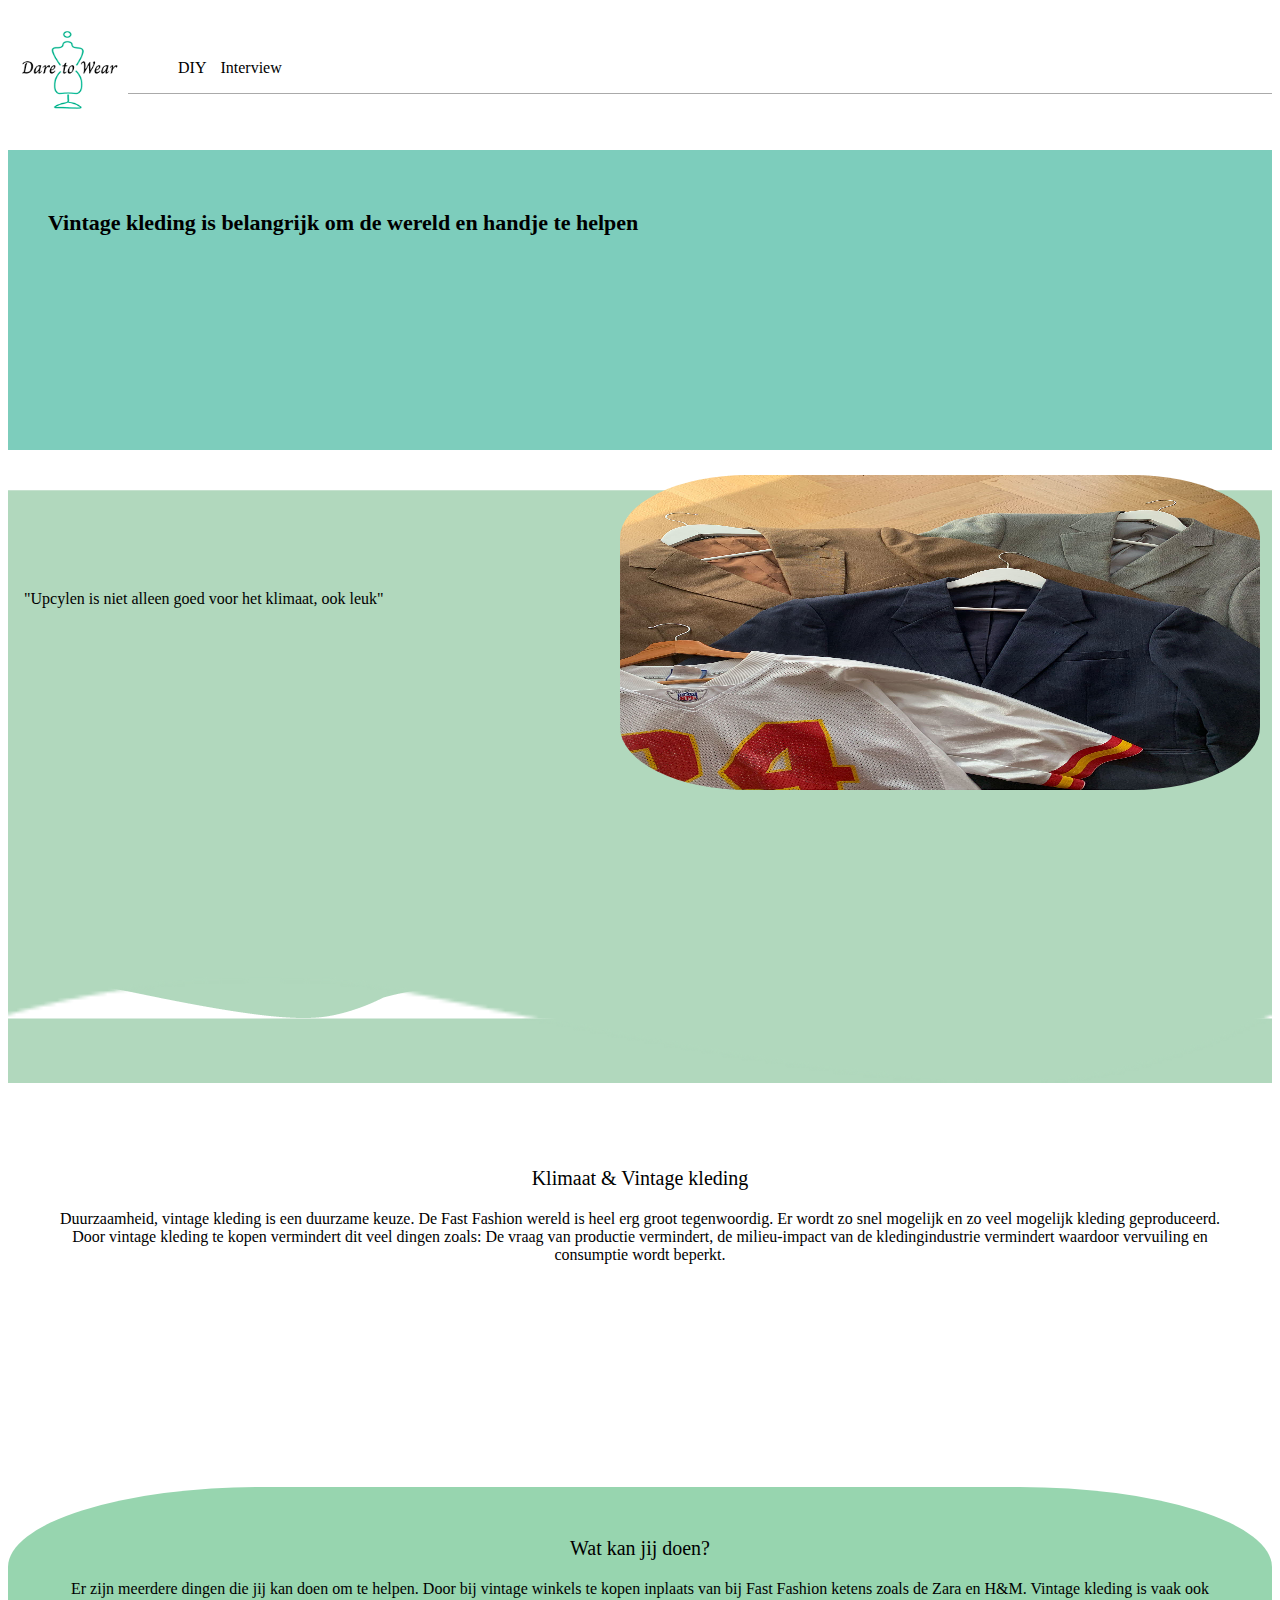
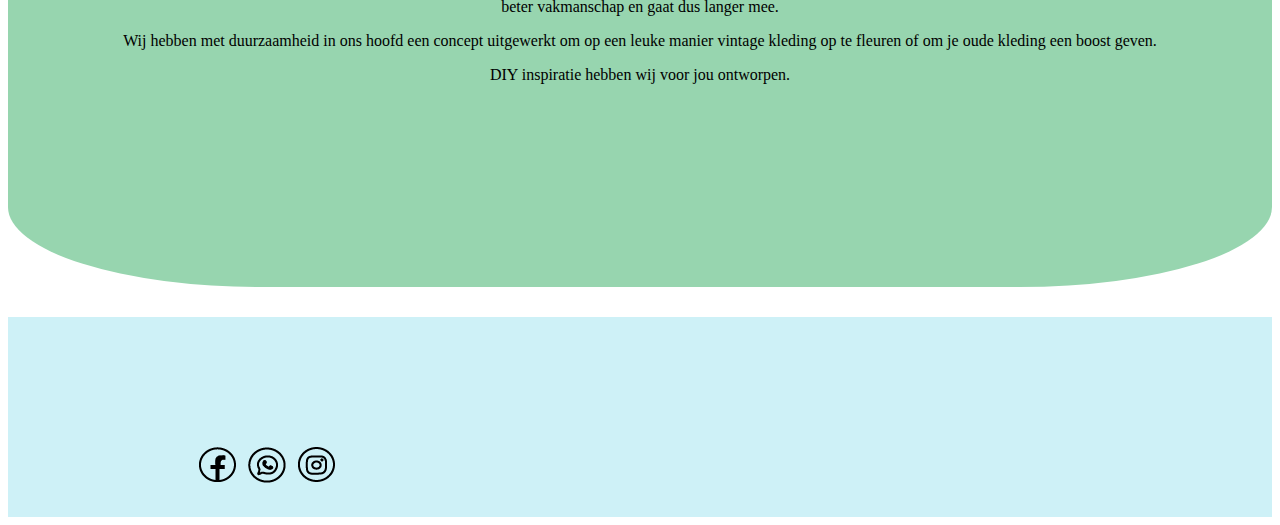
==== index.html @ 165bd3cf "nieuw" ====
<!DOCTYPE html>
<html lang="nl">

<head>
    <meta charset="utf-8">
    <meta name="viewport" content="width=device-width initial-scale=1">
    <title>Project</title>
    <link href="Style.css" rel="stylesheet"/>
</head>

<body>
    <header>
        
        <div class="container">
          <div class="navbar">
            <img src="images/Logo.PNG" class="Logo">
              <nav>
               <ul>
                 <li><a href="diy.html">DIY</a></li>
                 <li><a href="interview.html">Interview</a></li>
               </ul>
             </nav>
        </div>
      </div>

    </header>


    <main>
         <div class="layer1">
            <p class="H1">Vintage kleding is belangrijk om de wereld en handje te helpen</p>
             <img src="images/HomeKleding.JPG" class="Homeimg">
        </div>
<div> 
    <div class="container2">
    <img src="images/wave1.png" class="bottomimg">
   
    <h class="H2">"Upcylen is niet alleen goed voor het klimaat, ook leuk"</h>
   </div> 
</div>

<div class="layer2">
<p class="H3">Klimaat & Vintage kleding</p>
<p class="P1">Duurzaamheid, vintage kleding is een duurzame keuze. De Fast Fashion wereld
is heel erg groot tegenwoordig. Er wordt zo snel mogelijk en zo veel mogelijk kleding geproduceerd.
Door vintage kleding te kopen vermindert dit veel dingen zoals: De vraag van productie vermindert, 
de milieu-impact van de kledingindustrie vermindert waardoor vervuiling en consumptie wordt beperkt. </p>
</div>

<div class="layer3">
<p class="H4">Wat kan jij doen?</p>
<p class="P2">Er zijn meerdere dingen die jij kan doen om te helpen.  
    Door bij vintage winkels te kopen inplaats van bij Fast Fashion ketens zoals de Zara en H&M. 
    Vintage kleding is vaak ook beter vakmanschap en gaat dus langer mee.
</p>
<p class="P3">Wij hebben met duurzaamheid in ons hoofd een concept uitgewerkt om op een leuke manier
     vintage kleding op te fleuren of om je oude kleding een boost geven. 
</p>
<p class="P4">DIY inspiratie hebben wij voor jou ontworpen.</p>
</div>
    </main>


    <footer>
<div class="layer4">
<img src="images/Socialmedia.png" class="Socialmedia">
</div>
    </footer>
</body>
---- Style.css ----
.navbar {
    width: 100%;
    height: 120px;
    margin: auto;
    display: flex;
    align-items: center;
}
nav{
    flex: 1;
    padding-left: 5px;
    border-bottom: 1px solid #aaaaaa;
}

nav ul li {
    display: inline-block;
    list-style: none;
    margin: 0px 5px;
}
nav ul li a {
    text-decoration: none;
    color: black;
}
*nav ul li a:hover{
    color: rgb(157, 249, 246)3, 226;
}
.Logo{
    width: 120px;
    height: 140px;
}

.layer1 {
    height: 300px;
    background-color: rgba(57, 178, 152, 0.655);
}
.H1 {
    font-size: 22px;
    font-weight: 600;
    padding-left: 40px;
    padding-right: 60px;
    padding-top: 60px;
}
.Homeimg {
 width: 50%;
 height: 35%;
 position: absolute;
 bottom: 110px;
 right: 20px;
 border-radius: 20%;
 z-index: 99;

}
.H2{
  position: absolute;
  top: 140px;
  left: 16px;
}
.container2{
    position: relative;
    text-align: center;
}
.bottomimg{
width: 100%;
margin-top: 40px;
background-image: url(images/wave1.png);
}

.layer2 {
    height: 300px;
    margin-top: 80px;
    background-color: white;
}
.H3{
    font-size: 20px;
    padding-left: 80px;
    padding-right: 80px;
    text-align: center;
}
.P1{
    padding-left: 50px;
    padding-right: 50px;
    text-align: center;
    font-size: 16px;
}

.layer3 {
    height: 400px;
    background-color: rgb(151, 213, 175);
    border-radius: 20%;
    margin-bottom: 30px;
}
.H4{
    font-size: 20px;
    padding-left: 60px;
    padding-right: 60px;
    padding-top: 50px;
    text-align: center;
}
.P2{
    text-align: center;
    padding-left: 60px;
    padding-right: 60px;
}
.P3 {
    text-align: center;
    padding-left: 60px;
    padding-right: 60px;
}
.P4 {
    text-align: center;
    padding-left: 40px;
    padding-right: 40px;
}

.layer4 {
    height: 200px;
    background-color: rgb(206, 241, 247);
}
.Socialmedia{
   margin-top: 130px;
   margin-left: 190px;
}

.layer1p2{
    height: 420px;
    background-color: rgba(57, 178, 152, 0.655);
}
.Hoed{
    width: 45%;
    position: absolute;
    top: 125px;
    left: 20px;
    border-radius: 20%;
}
.Patches{
    width: 45%;
    height: 35%;
    position: absolute;
    bottom: 110px;
    right: 20px;
    border-radius: 20%;
    z-index: 99;
}
.DIY{
    font-size: 22px;
    font-weight: 600;
    padding-left: 190px;
}
.Tips{
    font-size: 22px;
    font-weight: 600;
    padding-left: 190px;
}
.layer2p2{
    height: 600px;
    background-color: antiquewhite;
    margin-top: 60px;
    border-radius: 15%;
}
.Tip1{
    font-size: 22px;
    text-align: center;
}
.stap1{
    font-size: 20px;
    font-weight: 600;
    margin-left: 150px;
    margin-top: 50px;
}
.P12{
    text-align: center;
}
.stap2{
    font-size: 20px;
    font-weight: 600;
    margin-left: 150px;
}
.stap3{
    font-size: 20px;
    font-weight: 600;
    margin-left: 150px;
}
.gallery{
    display: inline-block;
    width: 80px;
    /*border: 1px solid gray;*/
    margin-top: 60px;
    margin-left: 5px;
}
.gallery img{
    width: 100%;
}
.gallery .description{
    text-align: center;
}
.layer3p2{
    height: 500px;
    margin-top: 60px;
    border-radius: 15%;
    background-color: rgb(151, 213, 175)
}

.Tip2{
    font-size: 22px;
    margin-left: 40px; 
}
.stap12{
margin-left: 20px;
}
.stap22{
margin-left: 20px;
}
.stap32{
margin-left: 20px;
}
.BlazerBe{
    width: 35%;
    height: 25%;
    position: absolute;
    right: 20px;
    border-radius: 20%;
}
.P13{
    margin-left: 10px;
    margin-right: 40px;
}
.layer4p2{
    height: 200px;
    background-color: rgb(206, 241, 247);
    margin-top: 20px;
}
.container3{
    position: relative;
    text-align: center;
}
.Wave2{
    width: 100%;
    height: 100%;
    margin-top: 40px;
    background-image: url(images/Wave2.png);
}
.interviewH{
    position: absolute;
    top: 80px;
    left: 16px;
}
.InterviewFoto{
    width: 35%;
    height: 25%;
    position: absolute;
    bottom: 200px;
    right: 20px;
    border-radius: 20%;
    z-index: 99;
}
.layer2p3{
    height: 600px;
    background-color: rgba(57, 178, 152, 0.655);
}
.Vraag1{
    font-size: 18px;
    margin-left: 10px; 
}
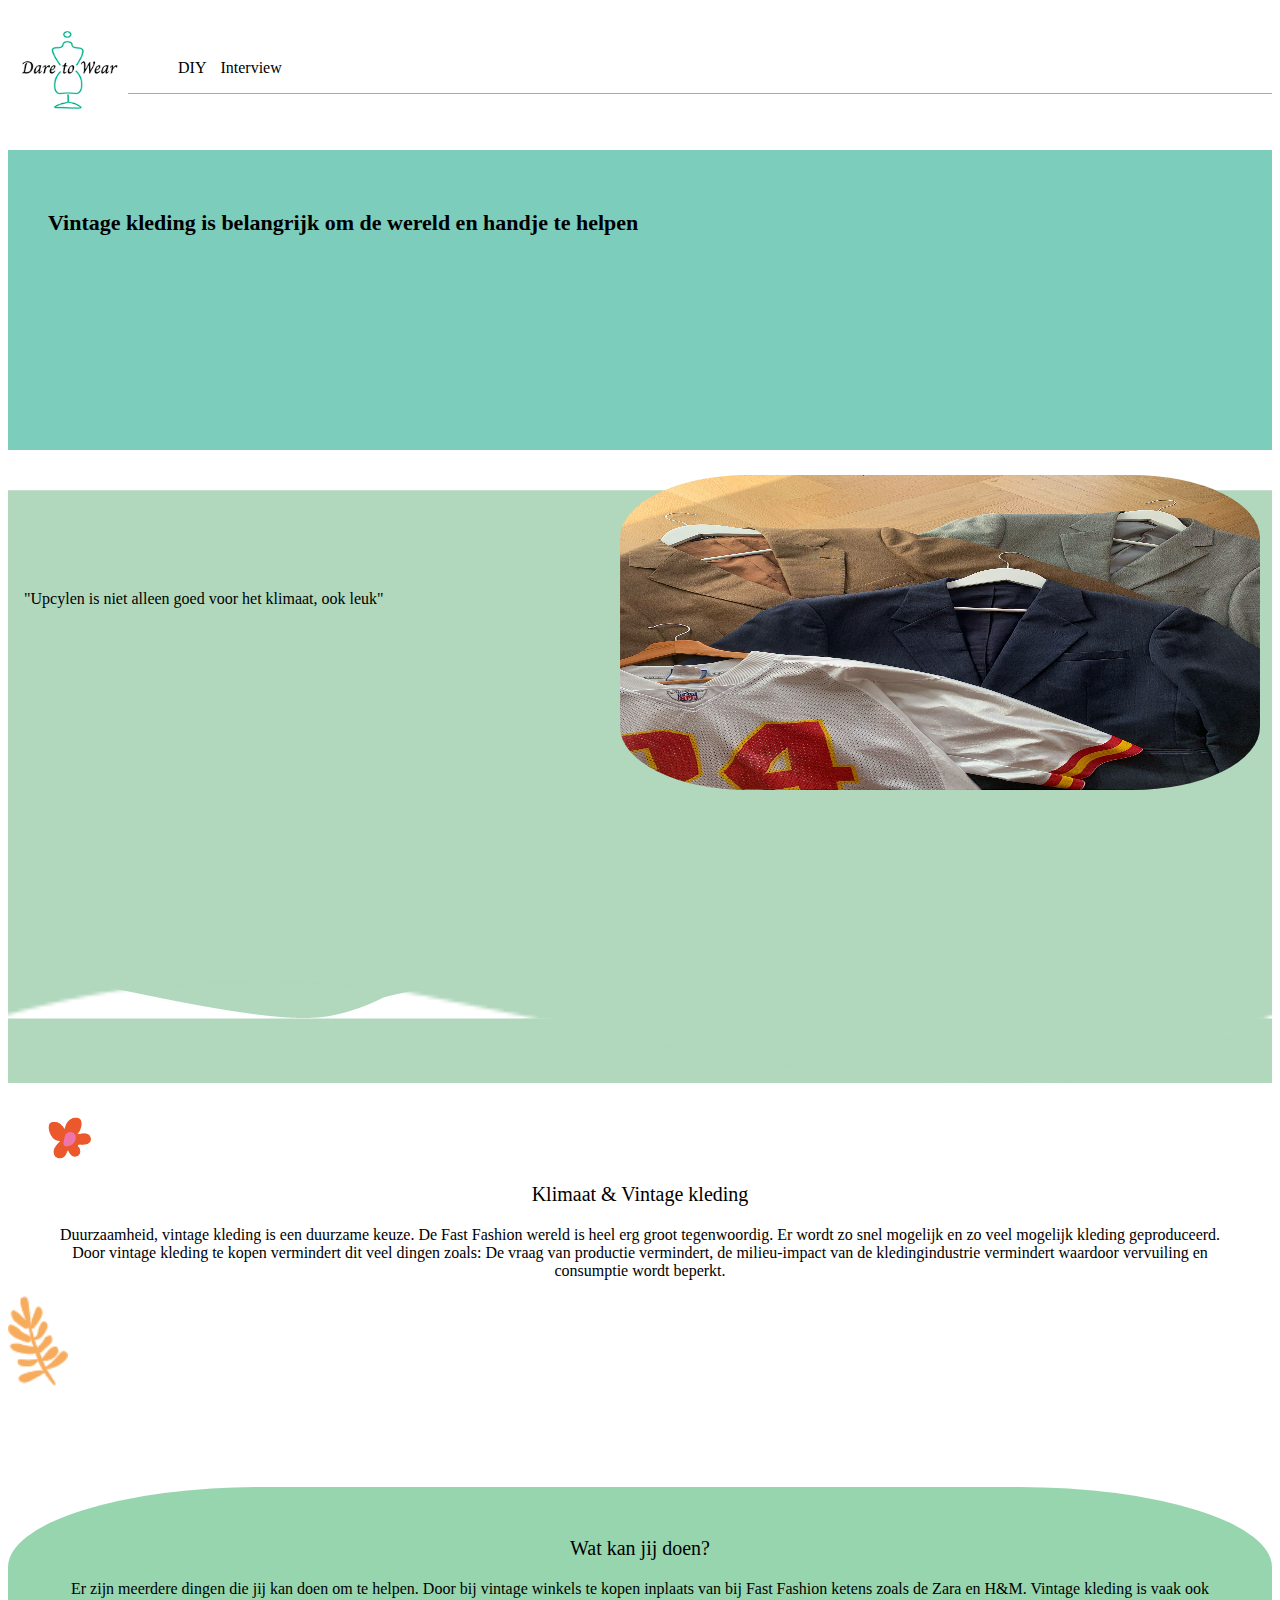
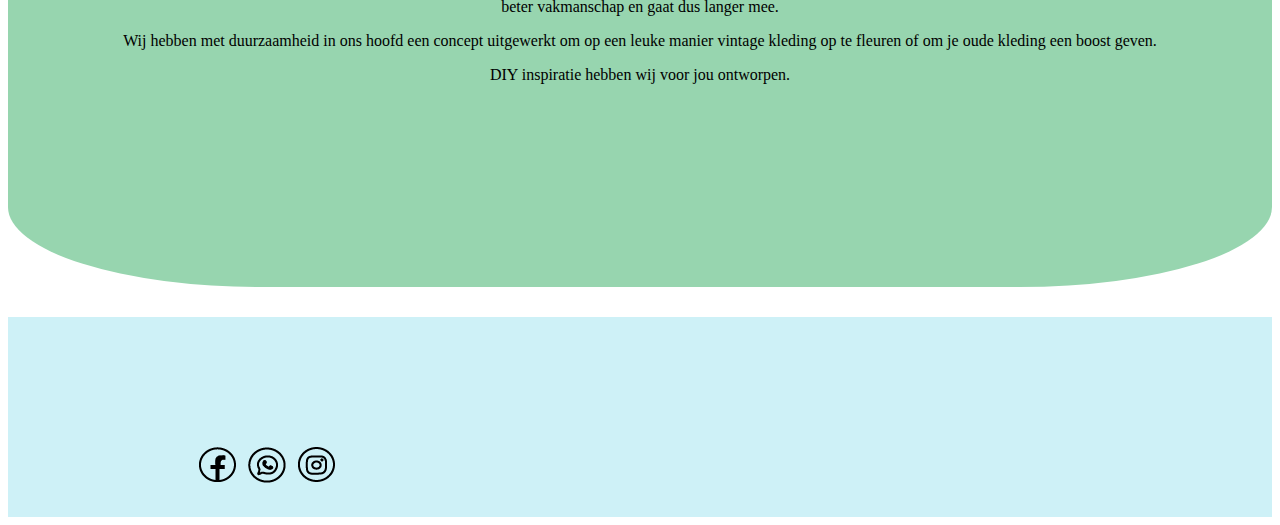
==== commit c80a639e: "new" ====
--- a/index.html
+++ b/index.html
@@ -40,11 +40,13 @@
 </div>
 
 <div class="layer2">
+    <img src="images/Bloem1.png" class="Bloem1">
 <p class="H3">Klimaat & Vintage kleding</p>
 <p class="P1">Duurzaamheid, vintage kleding is een duurzame keuze. De Fast Fashion wereld
 is heel erg groot tegenwoordig. Er wordt zo snel mogelijk en zo veel mogelijk kleding geproduceerd.
 Door vintage kleding te kopen vermindert dit veel dingen zoals: De vraag van productie vermindert, 
 de milieu-impact van de kledingindustrie vermindert waardoor vervuiling en consumptie wordt beperkt. </p>
+<img src="images/Blad.png" class="Blad">
 </div>
 
 <div class="layer3">
--- a/Style.css
+++ b/Style.css
@@ -36,6 +36,7 @@
 .H1 {
     font-size: 22px;
     font-weight: 600;
+    font-family: 'Times New Roman', Times, serif;
     padding-left: 40px;
     padding-right: 60px;
     padding-top: 60px;
@@ -54,6 +55,7 @@
   position: absolute;
   top: 140px;
   left: 16px;
+  font-family: 'Times New Roman', Times, serif;
 }
 .container2{
     position: relative;
@@ -66,9 +68,16 @@
 }
 
 .layer2 {
-    height: 300px;
-    margin-top: 80px;
+    height: 350px;
+    margin-top: 30px;
     background-color: white;
+}
+.Bloem1{
+    margin-left: 40px;
+}
+.Blad{
+    width: 60px;
+    height: 90px;
 }
 .H3{
     font-size: 20px;
@@ -128,7 +137,7 @@
 .Hoed{
     width: 45%;
     position: absolute;
-    top: 125px;
+    top: 150px;
     left: 20px;
     border-radius: 20%;
 }
@@ -136,7 +145,7 @@
     width: 45%;
     height: 35%;
     position: absolute;
-    bottom: 110px;
+    bottom: 105px;
     right: 20px;
     border-radius: 20%;
     z-index: 99;
@@ -145,53 +154,71 @@
     font-size: 22px;
     font-weight: 600;
     padding-left: 190px;
-}
+    padding-right: 60px;
+    padding-top: 30px;
+    text-align: center;
+}
+
+
 .Tips{
     font-size: 22px;
     font-weight: 600;
     padding-left: 190px;
 }
 .layer2p2{
-    height: 600px;
+    height: 650px;
     background-color: antiquewhite;
     margin-top: 60px;
-    border-radius: 15%;
+    border-radius: 10%;
+    margin-bottom: 30px;
 }
 .Tip1{
     font-size: 22px;
     text-align: center;
+    padding-left: 60px;
+    padding-right: 60px;
+    padding-top: 30px;
+    text-align: center;
 }
 .stap1{
-    font-size: 20px;
+    font-size: 24px;
     font-weight: 600;
     margin-left: 150px;
     margin-top: 50px;
 }
 .P12{
     text-align: center;
+    font-size: 16px;
 }
 .stap2{
-    font-size: 20px;
+    font-size: 24px;
     font-weight: 600;
     margin-left: 150px;
 }
 .stap3{
-    font-size: 20px;
+    font-size: 24px;
     font-weight: 600;
     margin-left: 150px;
 }
 .gallery{
-    display: inline-block;
+    display: flex;
+    justify-content: space-between;
     width: 80px;
-    /*border: 1px solid gray;*/
-    margin-top: 60px;
-    margin-left: 5px;
+    border: 1px solid gray;
+    
+    margin-left: 10px;
+}
+.gallery div{
+    text-align: center;
+    
 }
 .gallery img{
-    width: 100%;
+ 
+    max-width: 80px;
 }
 .gallery .description{
-    text-align: center;
+ 
+    margin-top: 10px;
 }
 .layer3p2{
     height: 500px;
@@ -202,7 +229,10 @@
 
 .Tip2{
     font-size: 22px;
-    margin-left: 40px; 
+    padding-left: 60px;
+    padding-right: 60px;
+    padding-top: 30px;
+    text-align: center;
 }
 .stap12{
 margin-left: 20px;
@@ -236,7 +266,7 @@
 .Wave2{
     width: 100%;
     height: 100%;
-    margin-top: 40px;
+    margin-top: 10px;
     background-image: url(images/Wave2.png);
 }
 .interviewH{
@@ -253,11 +283,43 @@
     border-radius: 20%;
     z-index: 99;
 }
+.Cowboy{
+    bottom: 100px;
+    left: 20px;
+}
 .layer2p3{
-    height: 600px;
+    height: 700px;
+    margin-top: 50px;
     background-color: rgba(57, 178, 152, 0.655);
 }
-.Vraag1{
+.Vraag{
     font-size: 18px;
-    margin-left: 10px; 
+    padding-left: 10px;
+    padding-right: 60px;
+    padding-top: 30px;
+   
+}
+.Pi{
+    margin-left: 20px;
+    margin-top: 30px;
+
+}
+.layer33{
+height: 400px;
+background-color: rgb(151, 213, 175);
+border-radius: 20%;
+margin-bottom: 30px;
+margin-top: 100px;
+}
+.BlazerGlitter{
+    width: 40%;
+    height: 50%;
+    margin-left: 35px;
+    margin-top: 60px;
+    border-radius: 10%;
+}
+.HoedAn{
+    width: 40%;
+    height: 50%;
+    border-radius: 10%;
 }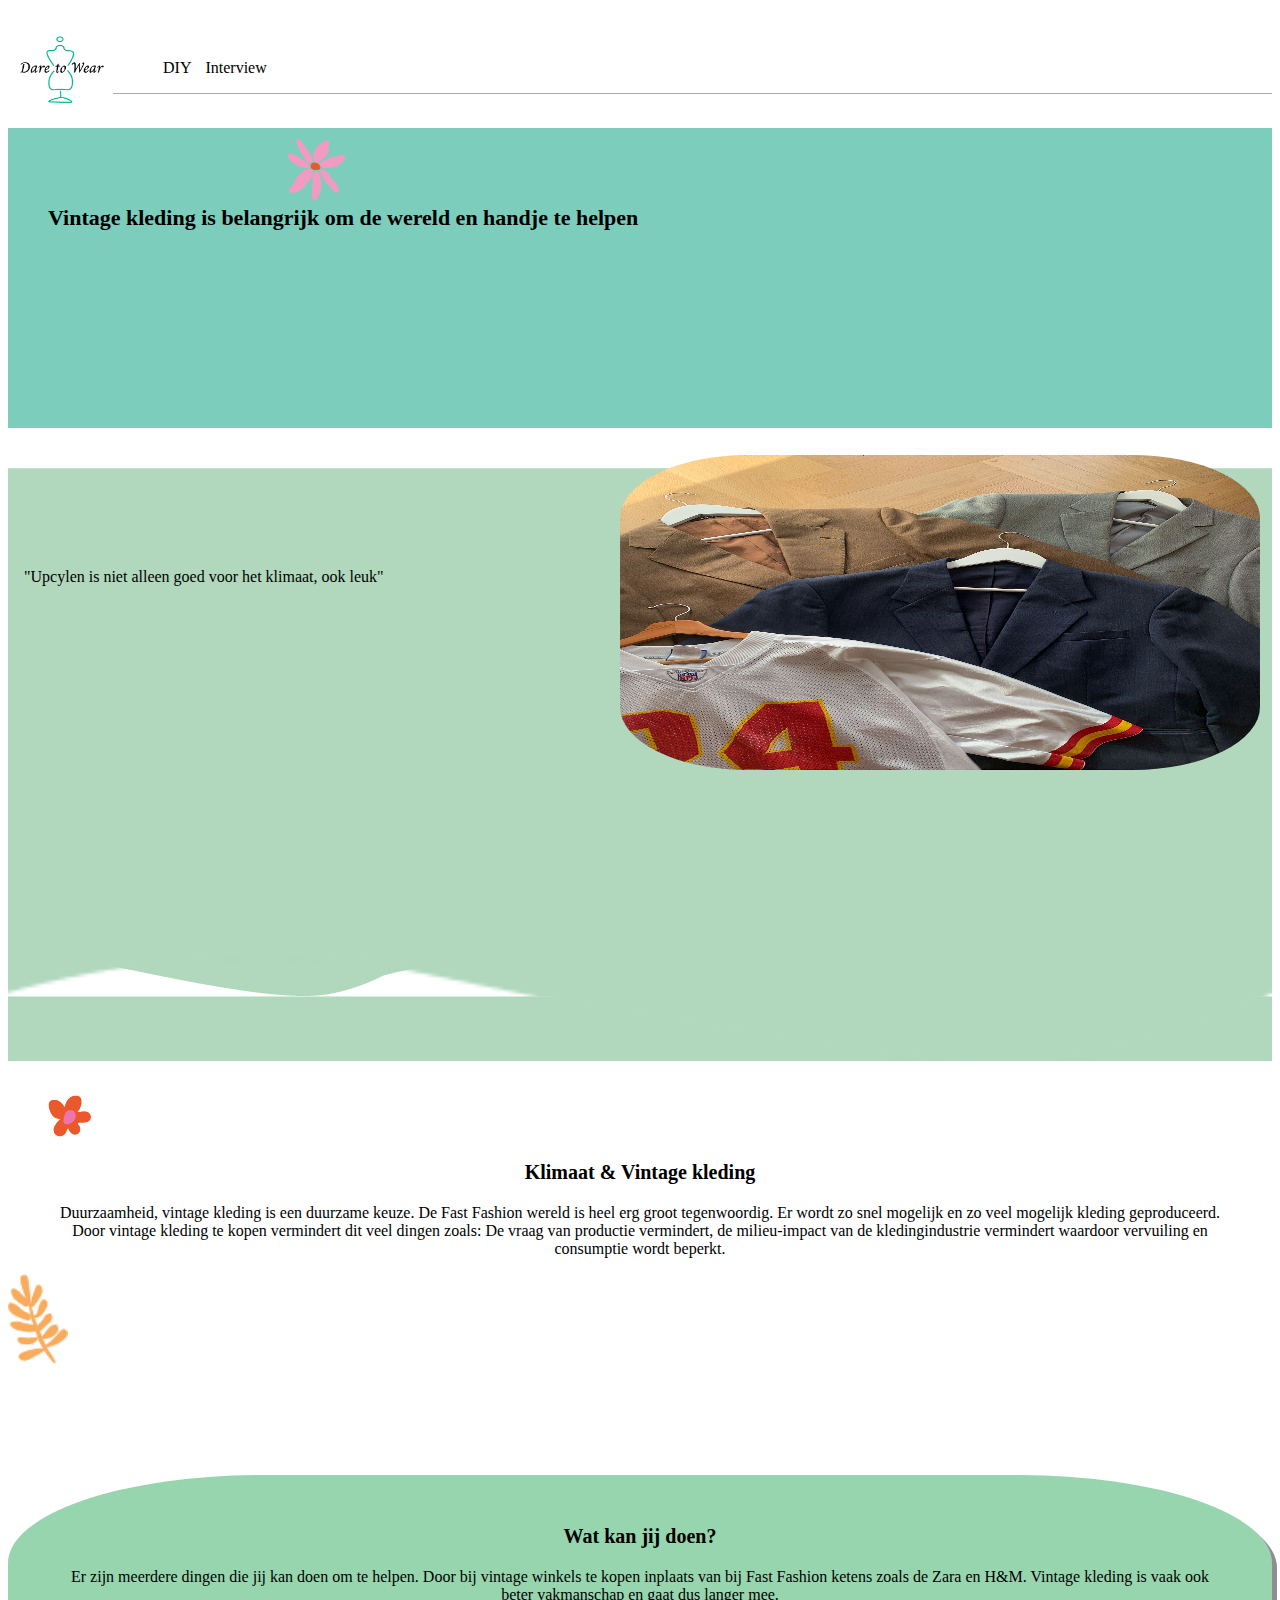
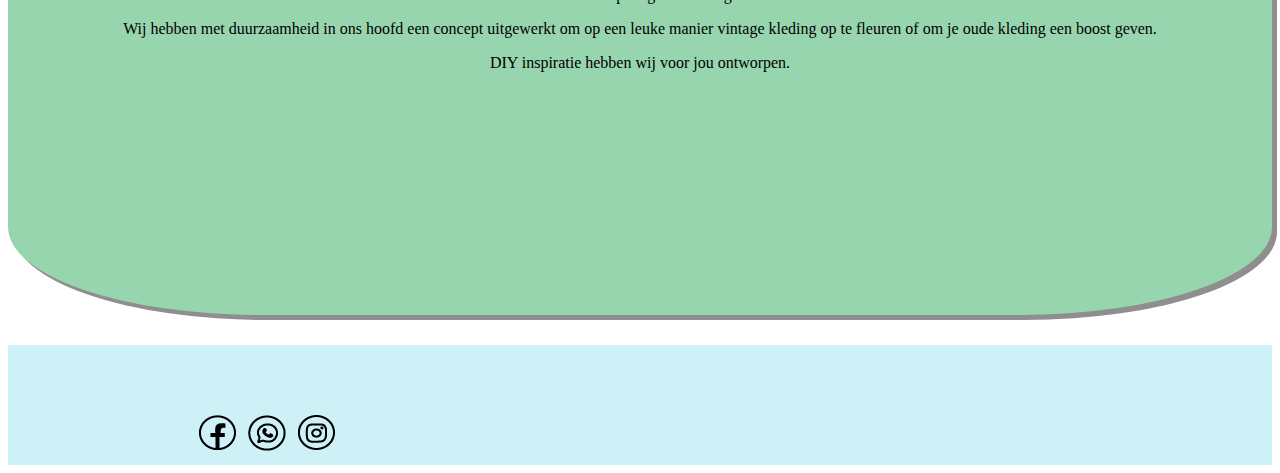
==== commit ad5b57c1: "nieuw" ====
--- a/index.html
+++ b/index.html
@@ -28,6 +28,7 @@
 
     <main>
          <div class="layer1">
+            <img src="images/Bloemroze.png" class="Bloemroze">
             <p class="H1">Vintage kleding is belangrijk om de wereld en handje te helpen</p>
              <img src="images/HomeKleding.JPG" class="Homeimg">
         </div>
--- a/Style.css
+++ b/Style.css
@@ -25,8 +25,8 @@
     color: rgb(157, 249, 246)3, 226;
 }
 .Logo{
-    width: 120px;
-    height: 140px;
+    width: 105px;
+    height: 120px;
 }
 
 .layer1 {
@@ -39,13 +39,17 @@
     font-family: 'Times New Roman', Times, serif;
     padding-left: 40px;
     padding-right: 60px;
-    padding-top: 60px;
+    margin: 0%;
+}
+.Bloemroze{
+  padding-left: 280px;
+  padding-top: 10px;
 }
 .Homeimg {
  width: 50%;
  height: 35%;
  position: absolute;
- bottom: 110px;
+ bottom: 130px;
  right: 20px;
  border-radius: 20%;
  z-index: 99;
@@ -70,6 +74,7 @@
 .layer2 {
     height: 350px;
     margin-top: 30px;
+    margin-bottom: 30px;
     background-color: white;
 }
 .Bloem1{
@@ -81,6 +86,7 @@
 }
 .H3{
     font-size: 20px;
+    font-weight: 600;
     padding-left: 80px;
     padding-right: 80px;
     text-align: center;
@@ -93,13 +99,15 @@
 }
 
 .layer3 {
-    height: 400px;
+    height: 440px;
     background-color: rgb(151, 213, 175);
     border-radius: 20%;
     margin-bottom: 30px;
+    box-shadow: 5px 5px #8e8e8e;
 }
 .H4{
     font-size: 20px;
+    font-weight: 600;
     padding-left: 60px;
     padding-right: 60px;
     padding-top: 50px;
@@ -122,11 +130,11 @@
 }
 
 .layer4 {
-    height: 200px;
+    height: 120px;
     background-color: rgb(206, 241, 247);
 }
 .Socialmedia{
-   margin-top: 130px;
+   margin-top: 70px;
    margin-left: 190px;
 }
 
@@ -166,34 +174,40 @@
     padding-left: 190px;
 }
 .layer2p2{
-    height: 650px;
+    height: 750px;
     background-color: antiquewhite;
-    margin-top: 60px;
-    border-radius: 10%;
-    margin-bottom: 30px;
+    margin-top: 90px;
+    border-radius: 15%;
+    margin-bottom: 80px;
+}
+.Bloemblauw{
+margin-left: 20px;
 }
 .Tip1{
     font-size: 22px;
     text-align: center;
     padding-left: 60px;
     padding-right: 60px;
-    padding-top: 30px;
     text-align: center;
 }
 .stap1{
     font-size: 24px;
     font-weight: 600;
     margin-left: 150px;
-    margin-top: 50px;
+    margin-top: 30px;
 }
 .P12{
     text-align: center;
     font-size: 16px;
+    margin-left: 10px;
+    margin-right: 10px;
+
 }
 .stap2{
     font-size: 24px;
     font-weight: 600;
     margin-left: 150px;
+
 }
 .stap3{
     font-size: 24px;
@@ -203,21 +217,21 @@
 .gallery{
     display: flex;
     justify-content: space-between;
-    width: 80px;
-    border: 1px solid gray;
+    margin-left: 10px;
+    margin-right: 10px;
+    margin-top: 40px;
+}
+.gallery-item{
+    text-align: center;
+    max-width: 80px;
+}
+
+.gallery img{
+    max-width: 100%;
+    border-radius: 10%;
     
-    margin-left: 10px;
-}
-.gallery div{
-    text-align: center;
-    
-}
-.gallery img{
- 
-    max-width: 80px;
 }
 .gallery .description{
- 
     margin-top: 10px;
 }
 .layer3p2{
@@ -231,7 +245,7 @@
     font-size: 22px;
     padding-left: 60px;
     padding-right: 60px;
-    padding-top: 30px;
+    margin-top: 0%;
     text-align: center;
 }
 .stap12{
@@ -242,6 +256,13 @@
 }
 .stap32{
 margin-left: 20px;
+}
+.BloemR{
+    margin-left: 290px;
+}
+.Bladblauw{
+    margin-left: 30px;
+    margin-top: 80px;
 }
 .BlazerBe{
     width: 35%;
@@ -255,9 +276,9 @@
     margin-right: 40px;
 }
 .layer4p2{
-    height: 200px;
+    height: 120px;
     background-color: rgb(206, 241, 247);
-    margin-top: 20px;
+    margin-top: 80px;
 }
 .container3{
     position: relative;
@@ -310,12 +331,13 @@
 border-radius: 20%;
 margin-bottom: 30px;
 margin-top: 100px;
+box-shadow: 5px 5px #8e8e8e;
 }
 .BlazerGlitter{
     width: 40%;
     height: 50%;
     margin-left: 35px;
-    margin-top: 60px;
+    margin-top: 100px;
     border-radius: 10%;
 }
 .HoedAn{
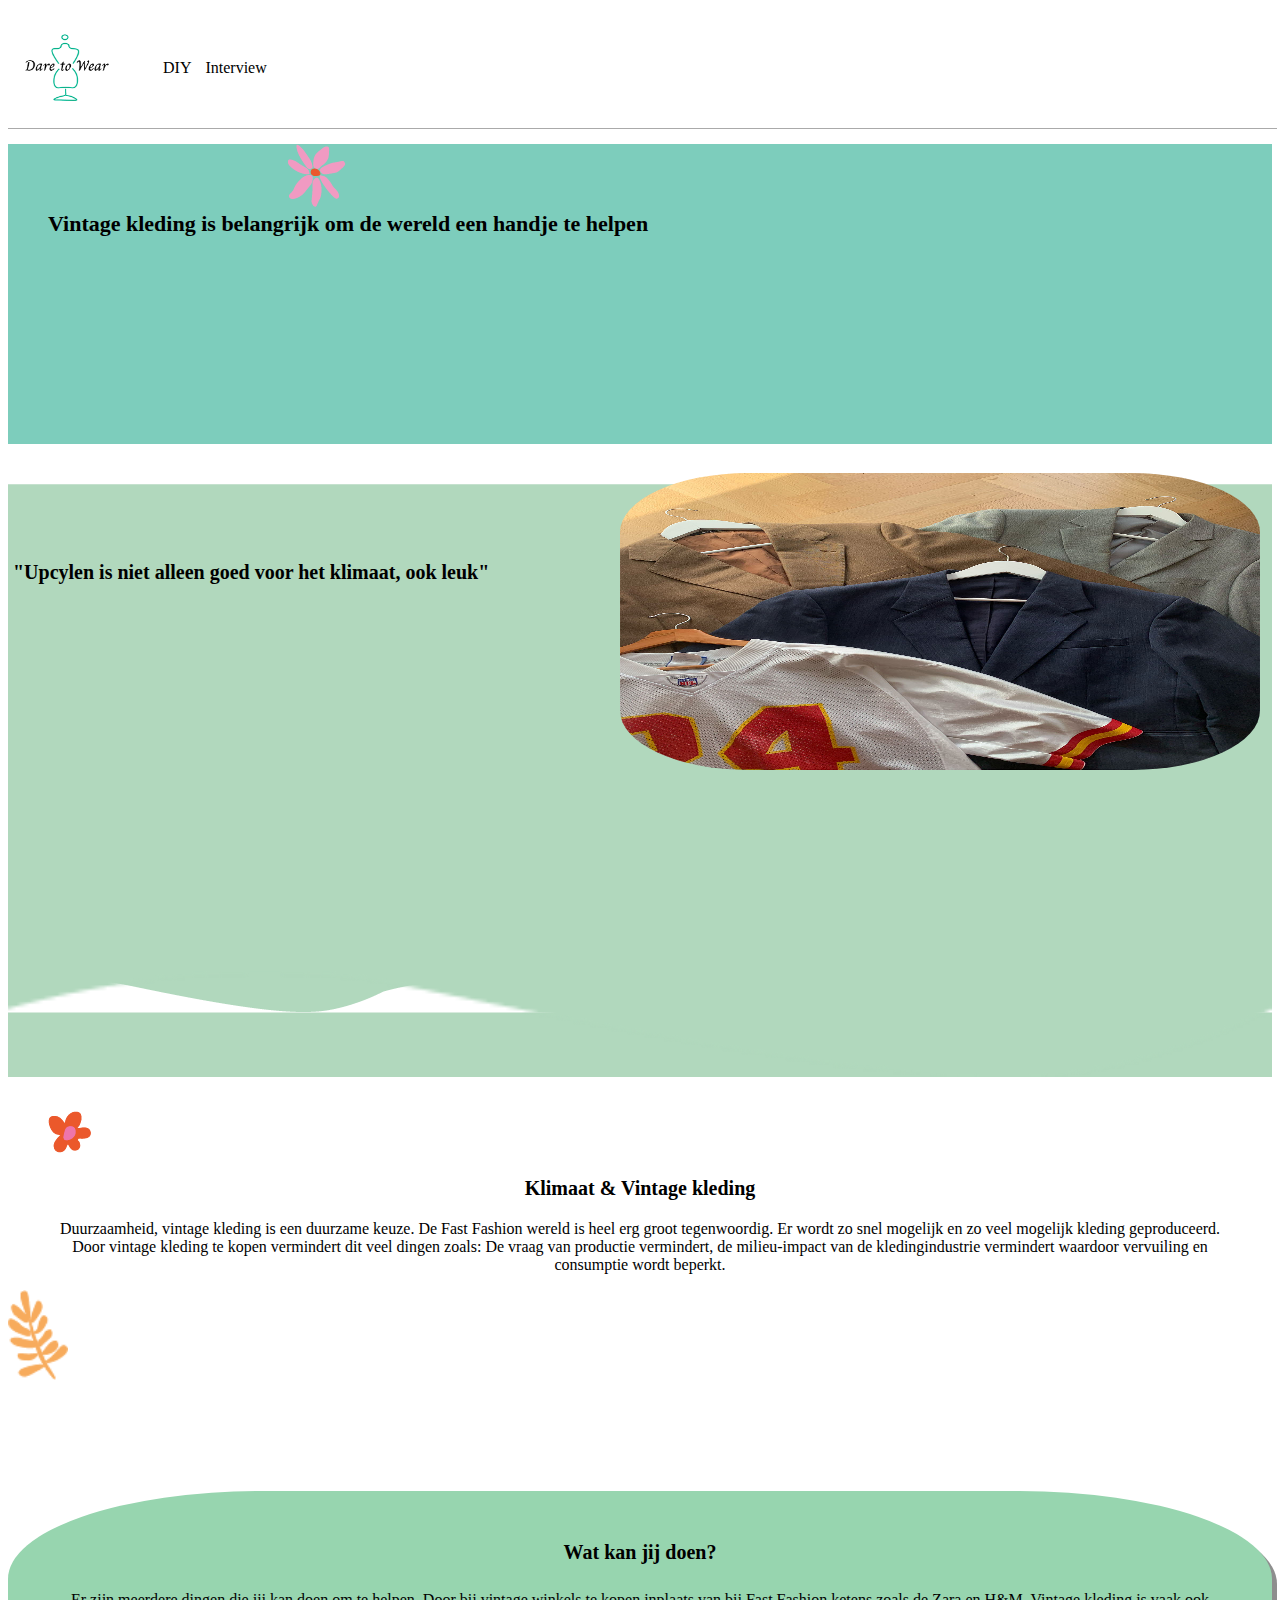
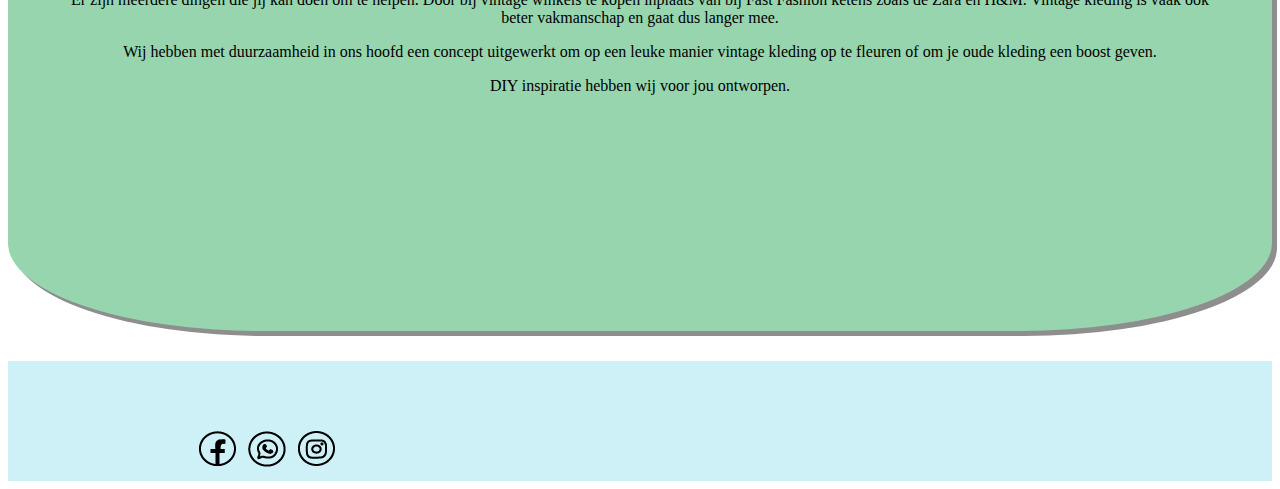
==== commit 5dfebdc5: "laatste" ====
--- a/index.html
+++ b/index.html
@@ -10,63 +10,53 @@
 
 <body>
     <header>
-        
-        <div class="container">
-          <div class="navbar">
+      <nav class="navbar">
+        <a href="index.html">
             <img src="images/Logo.PNG" class="Logo">
-              <nav>
-               <ul>
-                 <li><a href="diy.html">DIY</a></li>
-                 <li><a href="interview.html">Interview</a></li>
-               </ul>
-             </nav>
-        </div>
-      </div>
+        </a>
+        <ul>
+            <li><a href="diy.html">DIY</a></li>
+            <li><a href="interview.html">Interview</a></li>
+        </ul>
+      </nav>
 
     </header>
 
 
     <main>
-         <div class="layer1">
+         <section class="layer1">
             <img src="images/Bloemroze.png" class="Bloemroze">
-            <p class="H1">Vintage kleding is belangrijk om de wereld en handje te helpen</p>
+             <h1 class="H1">Vintage kleding is belangrijk om de wereld een handje te helpen</h1>
              <img src="images/HomeKleding.JPG" class="Homeimg">
-        </div>
-<div> 
-    <div class="container2">
-    <img src="images/wave1.png" class="bottomimg">
-   
-    <h class="H2">"Upcylen is niet alleen goed voor het klimaat, ook leuk"</h>
-   </div> 
-</div>
+         </section>
 
-<div class="layer2">
-    <img src="images/Bloem1.png" class="Bloem1">
-<p class="H3">Klimaat & Vintage kleding</p>
-<p class="P1">Duurzaamheid, vintage kleding is een duurzame keuze. De Fast Fashion wereld
-is heel erg groot tegenwoordig. Er wordt zo snel mogelijk en zo veel mogelijk kleding geproduceerd.
-Door vintage kleding te kopen vermindert dit veel dingen zoals: De vraag van productie vermindert, 
-de milieu-impact van de kledingindustrie vermindert waardoor vervuiling en consumptie wordt beperkt. </p>
-<img src="images/Blad.png" class="Blad">
-</div>
+        <section class="container2">
+           <img src="images/wave1.png" class="bottomimg">
+           <h2 class="H2">"Upcylen is niet alleen goed voor het klimaat, ook leuk"</h2>
+        </section>
 
-<div class="layer3">
-<p class="H4">Wat kan jij doen?</p>
-<p class="P2">Er zijn meerdere dingen die jij kan doen om te helpen.  
-    Door bij vintage winkels te kopen inplaats van bij Fast Fashion ketens zoals de Zara en H&M. 
-    Vintage kleding is vaak ook beter vakmanschap en gaat dus langer mee.
-</p>
-<p class="P3">Wij hebben met duurzaamheid in ons hoofd een concept uitgewerkt om op een leuke manier
-     vintage kleding op te fleuren of om je oude kleding een boost geven. 
-</p>
-<p class="P4">DIY inspiratie hebben wij voor jou ontworpen.</p>
-</div>
+        <section class="layer2">
+           <img src="images/Bloem1.png" class="Bloem1">
+           <h3 class="H3">Klimaat & Vintage kleding</h3>
+           <p class="P1">Duurzaamheid, vintage kleding is een duurzame keuze. De Fast Fashion wereld
+                         is heel erg groot tegenwoordig. Er wordt zo snel mogelijk en zo veel mogelijk kleding geproduceerd.
+                         Door vintage kleding te kopen vermindert dit veel dingen zoals: De vraag van productie vermindert, 
+                         de milieu-impact van de kledingindustrie vermindert waardoor vervuiling en consumptie wordt beperkt. </p>
+           <img src="images/Blad.png" class="Blad">
+        </section>
+
+         <section class="layer3">
+           <h4 class="H4">Wat kan jij doen?</h4>
+           <p class="P2">Er zijn meerdere dingen die jij kan doen om te helpen. Door bij vintage winkels te kopen inplaats van bij Fast Fashion ketens zoals de Zara en H&M. Vintage kleding is vaak ook beter vakmanschap en gaat dus langer mee. </p>
+           <p class="P3">Wij hebben met duurzaamheid in ons hoofd een concept uitgewerkt om op een leuke manier vintage kleding op te fleuren of om je oude kleding een boost geven. </p>
+           <p class="P4">DIY inspiratie hebben wij voor jou ontworpen.</p>
+         </section>
     </main>
 
 
     <footer>
-<div class="layer4">
-<img src="images/Socialmedia.png" class="Socialmedia">
-</div>
+        <section class="layer4">
+           <img src="images/Socialmedia.png" class="Socialmedia">
+        </section>
     </footer>
 </body>--- a/Style.css
+++ b/Style.css
@@ -31,6 +31,7 @@
 
 .layer1 {
     height: 300px;
+    margin-top: 15px;
     background-color: rgba(57, 178, 152, 0.655);
 }
 .H1 {
@@ -43,11 +44,11 @@
 }
 .Bloemroze{
   padding-left: 280px;
-  padding-top: 10px;
+  
 }
 .Homeimg {
  width: 50%;
- height: 35%;
+ height: 33%;
  position: absolute;
  bottom: 130px;
  right: 20px;
@@ -57,8 +58,9 @@
 }
 .H2{
   position: absolute;
-  top: 140px;
-  left: 16px;
+  top: 100px;
+  left: 5px;
+  font-size: 20px;
   font-family: 'Times New Roman', Times, serif;
 }
 .container2{
@@ -194,7 +196,6 @@
     font-size: 24px;
     font-weight: 600;
     margin-left: 150px;
-    margin-top: 30px;
 }
 .P12{
     text-align: center;
@@ -250,12 +251,18 @@
 }
 .stap12{
 margin-left: 20px;
+font-size: 24px;
+font-weight: 600;
 }
 .stap22{
 margin-left: 20px;
+font-size: 24px;
+font-weight: 600;
 }
 .stap32{
 margin-left: 20px;
+font-size: 24px;
+font-weight: 600;
 }
 .BloemR{
     margin-left: 290px;
@@ -283,6 +290,12 @@
 .container3{
     position: relative;
     text-align: center;
+}
+.H1An {
+    position: absolute;
+    top: 20px;
+    left: 16px;
+    font-size: 23px;
 }
 .Wave2{
     width: 100%;
@@ -292,8 +305,8 @@
 }
 .interviewH{
     position: absolute;
-    top: 80px;
-    left: 16px;
+    top: 90px;
+    font-size: 19px;
 }
 .InterviewFoto{
     width: 35%;
